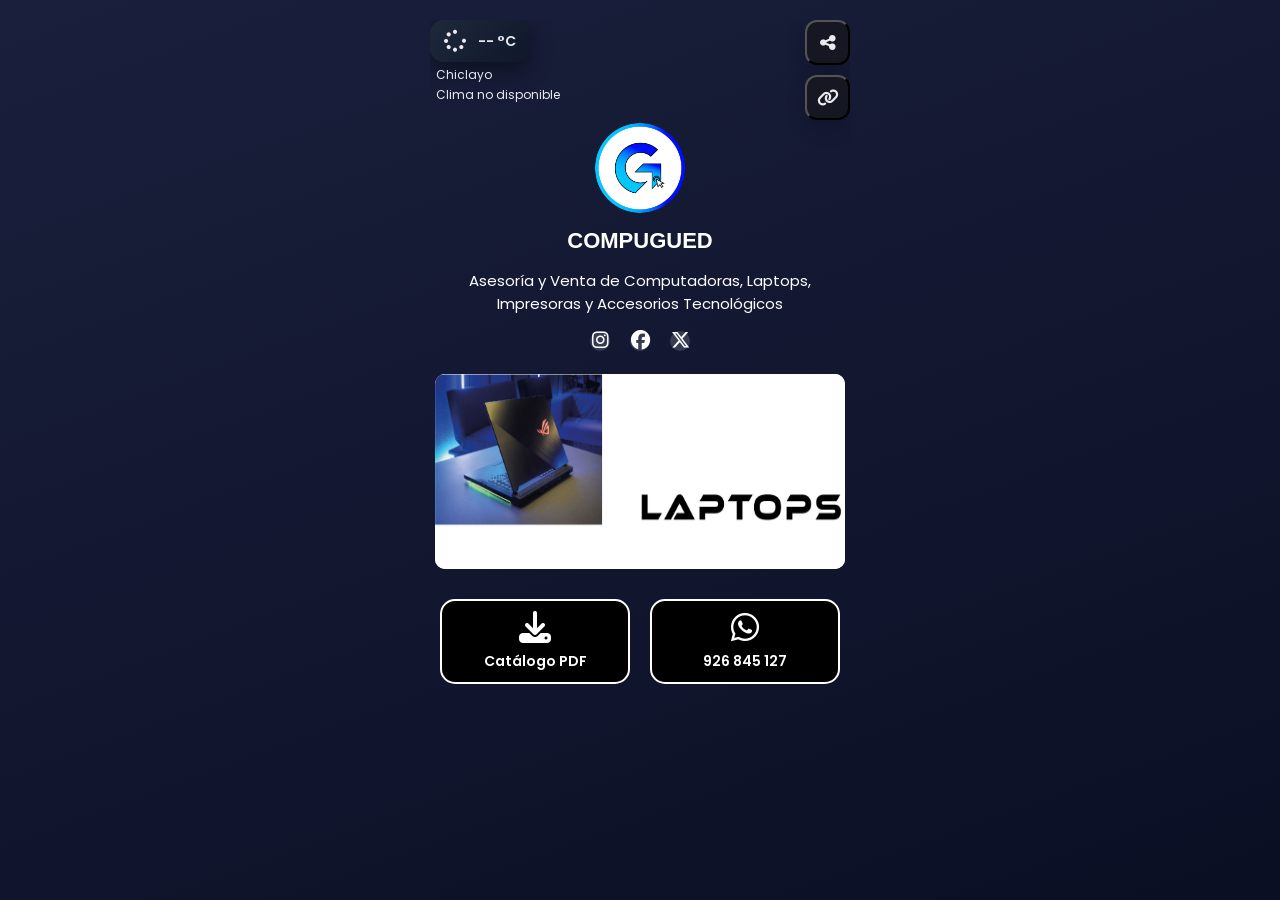
==== index.html @ 6c6f963f "sfsdf ssdf" ====
<!DOCTYPE html>

<html lang="es">

<head>
<meta charset="UTF-8">
<meta name="viewport" content="width=device-width, initial-scale=1.0">
<title>COMPUGUED | Tecnología</title>

  <!-- Fonts & Icons -->
  <link rel="preconnect" href="https://fonts.googleapis.com">
  <link rel="preconnect" href="https://fonts.gstatic.com" crossorigin>
  <link href="https://fonts.googleapis.com/css2?family=Poppins:wght@300;400;500;600;700&display=swap" rel="stylesheet">
  <link rel="stylesheet" href="https://cdnjs.cloudflare.com/ajax/libs/font-awesome/6.5.0/css/all.min.css"/>
  <link rel="stylesheet" href="css/style.css">

</head>


<body>

<!--ESTILO CELULAR -->  
<div class="phone">

<!--WIDGET CLIMA -->  
  <div class="top-bar">
    <div class="weather-wrap">
      <div class="weather" id="weather">
        <i class="fas fa-spinner fa-spin"></i>
        <div class="info">
          <span class="temp">--°C</span>
        </div>
      </div>
      <div class="city">Chiclayo</div>
    <div class="weather-text" id="weatherText">---</div>

    </div>

    <!--COMPARTIR BOTON -->  
<div class="share-buttons">
  <button class="icon-btn" onclick="sharePage()">
    <i class="fa-sharp fa-solid fa-share-nodes"></i>
  </button>

  <button class="icon-btn" onclick="sharePage()">
    <i class="fa-solid fa-link"></i>
  </button>
</div>
    

  </div>
<!--FIN WIDGET CLIMA -->  

<div class="header">
    <img src="img/logo/logofondoazul.png" class="avatar">
    <h1 class="titulo-principal">COMPUGUED</h1>
    <p>Asesoría y Venta de Computadoras, Laptops, Impresoras y Accesorios Tecnológicos</p>

<!-- REDES SOCIALES -->
    <div class="social">
        <i class="fa-brands fa-instagram"></i>        
        <i class="fa-brands fa-facebook"></i>
        <i class="fa-brands fa-x-twitter"></i>
    </div>
</div>
<!-- FIN REDES SOCIALES -->

<div class="container">
  <!-- SLIDER -->
  <div class="slider">
    <button class="nav prev">&#10094;</button>

    <div class="slider-window">
      <div class="slider-track">
        <img src="img/slider/1.jpg">
        <img src="img/slider/2.jpg">
        <img src="img/slider/3.jpg">
        <img src="img/slider/4.jpg">
        <img src="img/slider/5.jpg">
        
      </div>
    </div>

    <button class="nav next">&#10095;</button>
  </div>

</div>





<!-- DOBLE BOTON PDF + WTZ -->
<div class="actions">
    <a href="catalogo.pdf" class="action btn">
    <i class="fa-solid fa-download"></i>
    <span>Catálogo PDF</span>
    </a>

    <a href="https://wa.me/51982846127" class="action">
   <i class="fa-brands fa-whatsapp"></i>
    <span>926 845 127</span>
    </a>
</div>
<!-- DOBLE BOTON PDF + WTZ -->
<!-- <footer>
    📌 7 de enero 1299,  esquina Pedro Ruiz <br>
  </footer> -->
</div>
<!--FIN ESTILO CELULAR -->

 


<!-- ENLACE JS -->
<script src="js/app.js"></script>
<!-- FIN ENLACE JS -->

</body>
</html>
---- css/style.css ----
:root{
      --bg:#0e0f13;
      --card:rgba(22,24,33,.9);
      --text:#eaeaf0;
      --muted:#9ca3af;
      --primary:#25d366;
      --accent:#4f46e5;
    }

*{
    box-sizing:border-box;
    font-family:'Poppins',sans-serif;
}

body{
    margin:0;
    background:linear-gradient(160deg,#1a1f3c,#0b0f24);
    display:flex;
    justify-content:center;
    padding:20px;
    color:var(--text);

    /* control fondo imagen; */
    /* background-image: url("../img/fondo/f4.jpg"); */
    background-size: cover;
    background-position: center;
    background-repeat: no-repeat;
    background-attachment: fixed;
    /* FIN control fondo imagen; */
}

.phone{ /*toda la estructura*/
    width:100%;
    max-width:380px;
    /* background:#15c40f; color fondo verde*/
    /* border-radius:35px; */
    overflow:hidden;
    /* box-shadow:0 30px 70px rgba(187, 184, 184, 0.45); */
     /*color sombra borde*/
     /* background-color: rgb(228, 61, 219); */
}

/* ===== HEADER ===== */
.header{
    /* background:linear-gradient(135deg,#2b2f77,#ffa963); 2 colores fondo encabezado phone  */
    /* padding:30px 20px 80px; Clave para responsiva */
    padding: 2px;
    text-align:center;
    color:#ffffff;
}

.avatar{ /*Control Logo*/
    width:90px;
    height:90px;
    border-radius:50%;
    /* border:4px solid #fff; */
    border: none;
    object-fit: cover;
}

.header h1{ /*Texto COMPUGUED*/
    margin:8px 0 4px;
    font-size: 22px;
}

.header p{ /*Descripcion Breve*/
    font-size: 15px;
    /* font-weight: bold; */
    /* opacity:.9; */
}


.titulo-principal {
  font-family: 'Michroma', sans-serif;
}

/* FIN HEADER ===== */

/* ===== SOCIAL ===== */
.social{ /*Control bloque Redes sociales*/
    display:flex;
    justify-content:center;
    gap:20px;
    margin: 1rem;
}

.social i{
    width:20px;
    height:20px;
    border-radius:50%;
    background:rgba(255,255,255,.15); 
    display:flex;
    align-items:center;
    justify-content:center;
    transition:.3s;
    font-size: 1.2rem;
    cursor:pointer;
}

.social i:hover{
    transform:translateY(-3px);
    background:rgba(255,255,255,.3);
}

/* .social svg{
    width:25px;
    fill:#fff;
} */
/* FIN SOCIAL ===== */

/* 2 BOTONES ACTIONS  ===== */
.actions{
    display:grid;
    grid-template-columns:1fr 1fr;
    gap:20px;
    padding:25px 10px 30px;
}

.action{
    background:rgb(0, 0, 0);
    color:#fff;
    text-decoration:none;
    border-radius:15px;
    padding:10px 20px;
    text-align:center;
    font-size:15px;
    font-weight:600;
    transition:.25s;
    border: 2px solid #ffffff; /* grosor | estilo | color */
}

.action i{
  font-size: 2rem;
  padding-bottom: 0.5rem;
}

.action:hover{
    /* background:#2563eb; */
    transform:translateY(-4px);
    box-shadow:0 12px 22px rgba(0,0,0,.25);
    
}
/* 
.action svg{
    width:26px;
    fill:#fff;
    margin-bottom:6px;
} */

.action span{
    display:block;
    font-size:14px;
    font-weight:600;
}


/* BOTON-VIBRACION */
.btn { 
    position: relative;
    text-decoration: none;
    color: #fff;
    transition: color 350ms ease-in-out, background-color 350ms ease-in-out;
    animation: bouncy 3s infinite linear;
}

@keyframes bouncy {
    0%, 40% { top: 0px; }
    43% { top: -15px; }
    46% { top: 0px; }
    48% { top: -7px; }
    50% { top: 0px; }
    100% { top: 0px; }
}
/* FIN BOTON-VIBRACION */


/* FIN ACTIONS ===== */


/* ===== RESPONSIVE ===== */
@media(min-width:768px){
    .phone{
        max-width:420px;
    }
}

@media(min-width:1600px){
    body{
        padding:40px;
    }
}


.container {
  max-width: 420px;
  margin: auto;
  padding: 5px;
  text-align: center;
}

/* SLIDER */
.slider {
  position: relative;
  margin-top: 0;
}

.slider-window {
  width: 100%;
  height: 195px;
  overflow: hidden;
  background: #fff;
  border-radius: 10px;
}

.slider-track {
  display: flex;
  transition: transform 0.4s ease;
}

.slider-track img {
  width: 100%;
  height: 250px;
  flex-shrink: 0;
}

/* FLECHAS */
.nav {
  position: absolute;
  top: 50%;
  transform: translateY(-50%);
  background: none;
  border: none;
  font-size: 30px;
  color: transparent;
  cursor: pointer;
}

.prev { left: -5px; }
.next { right: -5px; }










    /* TOP BAR */
    .top-bar{
      display:flex;
      justify-content:space-between;
      align-items:flex-start;
      margin-bottom:1px;
    }

    /* WEATHER */
    .weather-wrap{
      display:flex;
      flex-direction:column;
      align-items:flex-start;
    }

    .weather{
      display:flex;
      align-items:center;
      gap:12px;
      background:linear-gradient(135deg,#1e293b,#0f172a);
      padding:10px 14px;
      border-radius:14px;
      box-shadow:0 8px 22px rgba(0,0,0,.4);
      animation:float 3s ease-in-out infinite;
      font-size:14px;
    }

    .weather i{
      font-size:22px;
    }

    .weather .temp{
      font-weight:600;
    }

    .city{
      margin-top:4px;
      font-size:12px;
      color:var(--text);
      padding-left:6px;
    }

    @keyframes float{
      0%,100%{transform:translateY(0)}
      50%{transform:translateY(-3px)}
    }

    .icon-btn{
      background:var(--card);
      border-radius: 1rem;
      color:var(--text);
      width:45px;
      height:45px;
      border-radius:12px;
      cursor:pointer;
      display:flex;
      align-items:center;
      justify-content:center;
      box-shadow:0 8px 20px rgba(0,0,0,.2);
    }

  .icon-btn i{
      font-size: 1.1rem;
    }


    /* WEATHER TEXT */
.weather-text{
  font-size:12px;
  color:var(--text);
  padding-left:6px;
  margin-top:2px;
}

/* ANIMATIONS */
.sunny{
  animation:pulse 2.5s ease-in-out infinite;
}

.cloudy{
  animation:float 4s ease-in-out infinite;
}

.rainy{
  animation:rainMove 1.2s ease-in-out infinite;
}

@keyframes pulse{
  0%,100%{transform:scale(1)}
  50%{transform:scale(1.04)}
}

@keyframes rainMove{
  0%,100%{transform:translateY(0)}
  50%{transform:translateY(3px)}
}


    footer{
      text-align:center;
      font-size:17px;
      color:var(--text);
      line-height:1.6;
    }



    .share-buttons{
  display:flex;
  flex-direction:column;
  gap:10px; /* separación entre botones */
}
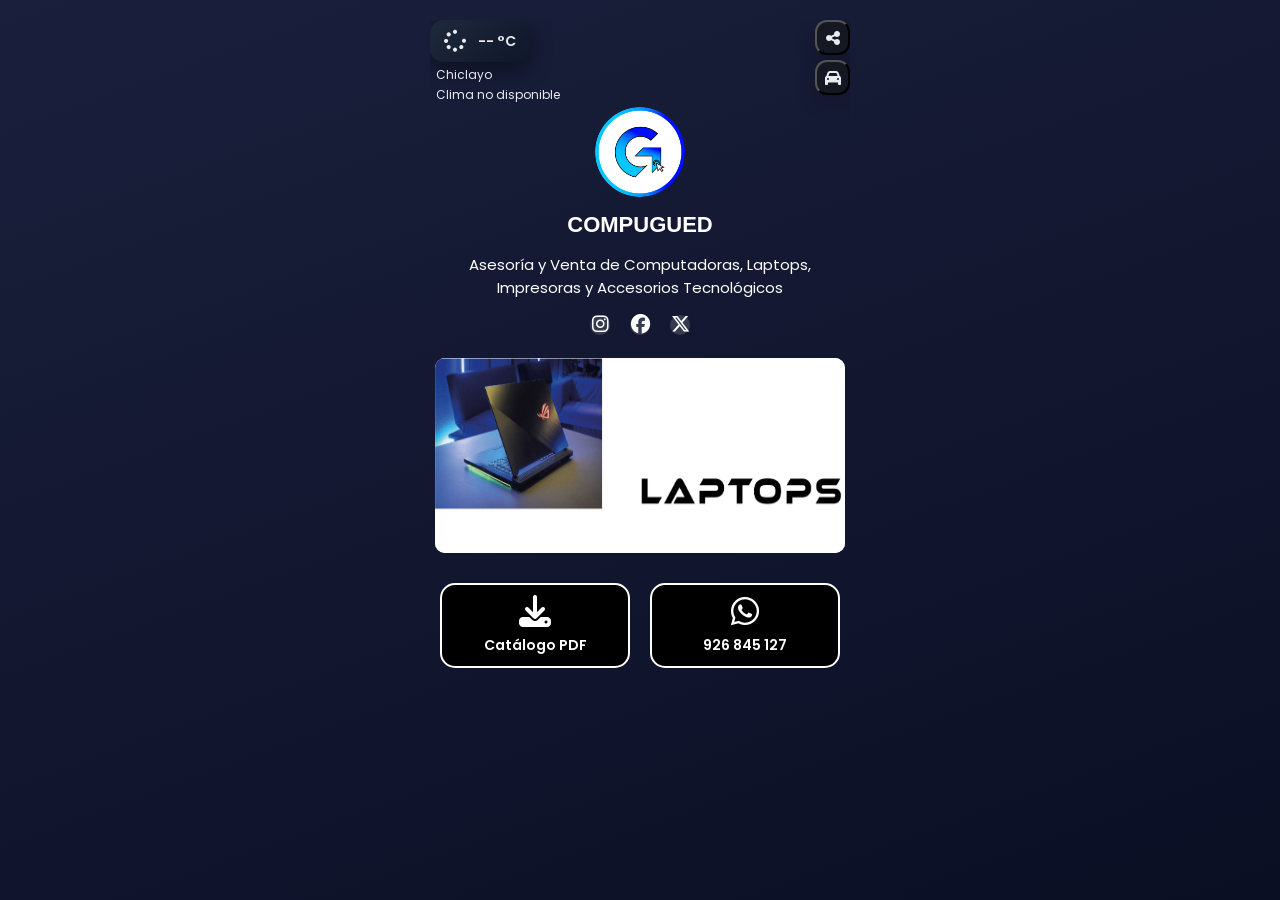
==== commit dcfaf6e9: "ssdf sdfsd" ====
--- a/index.html
+++ b/index.html
@@ -43,7 +43,7 @@
   </button>
 
   <button class="icon-btn" onclick="sharePage()">
-    <i class="fa-solid fa-link"></i>
+    <i class="fa-solid fa-car"></i>
   </button>
 </div>
     
--- a/css/style.css
+++ b/css/style.css
@@ -298,8 +298,8 @@
       background:var(--card);
       border-radius: 1rem;
       color:var(--text);
-      width:45px;
-      height:45px;
+      width:35px;
+      height:35px;
       border-radius:12px;
       cursor:pointer;
       display:flex;
@@ -309,7 +309,7 @@
     }
 
   .icon-btn i{
-      font-size: 1.1rem;
+      font-size: 1rem;
     }
 
 
@@ -345,17 +345,17 @@
 }
 
 
-    footer{
+    /* footer{
       text-align:center;
       font-size:17px;
       color:var(--text);
       line-height:1.6;
-    }
+    } */
 
 
 
     .share-buttons{
   display:flex;
   flex-direction:column;
-  gap:10px; /* separación entre botones */
-}
+  gap:5px; /* separación entre botones */
+}
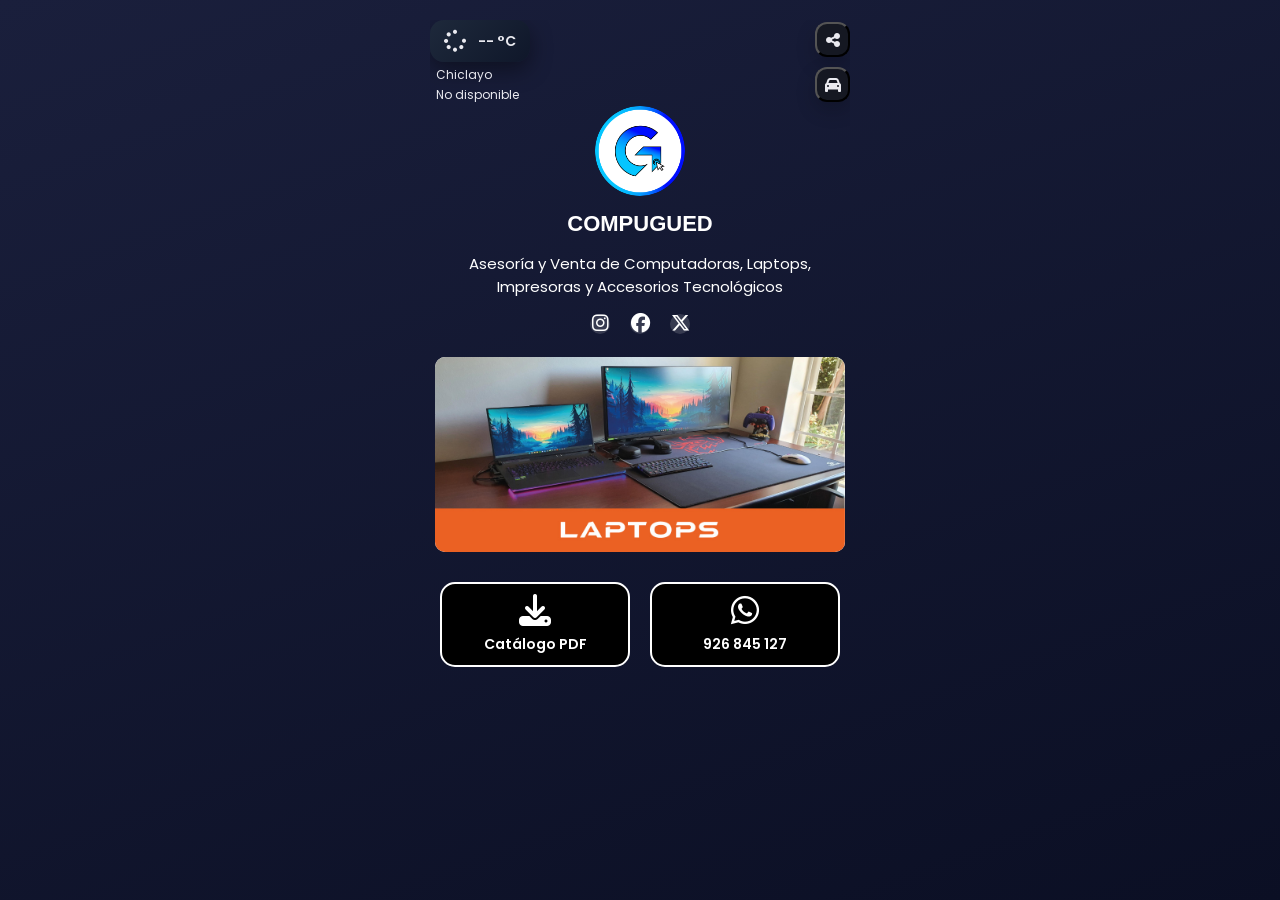
==== commit 1cf2fc44: "l l" ====
--- a/index.html
+++ b/index.html
@@ -42,7 +42,7 @@
     <i class="fa-sharp fa-solid fa-share-nodes"></i>
   </button>
 
-  <button class="icon-btn" onclick="sharePage()">
+  <button class="icon-btn carro" onclick="goToMap()">
     <i class="fa-solid fa-car"></i>
   </button>
 </div>
@@ -86,10 +86,6 @@
 
 </div>
 
-
-
-
-
 <!-- DOBLE BOTON PDF + WTZ -->
 <div class="actions">
     <a href="catalogo.pdf" class="action btn">
--- a/css/style.css
+++ b/css/style.css
@@ -248,14 +248,22 @@
 
 
     /* TOP BAR */
-    .top-bar{
+    /* .top-bar{
       display:flex;
       justify-content:space-between;
       align-items:flex-start;
       margin-bottom:1px;
-    }
-
-    /* WEATHER */
+    } */
+
+.top-bar{
+  display:flex;
+  justify-content:space-between;
+  align-items:center;
+}
+
+
+
+    /* CLIMA WEATHER */
     .weather-wrap{
       display:flex;
       flex-direction:column;
@@ -357,5 +365,19 @@
     .share-buttons{
   display:flex;
   flex-direction:column;
-  gap:5px; /* separación entre botones */
-}
+  gap:10px; /* separación entre botones */
+}
+
+
+
+
+/* TERMÓMETRO ANIMADO */
+.thermo {
+  animation: thermoPulse 1.8s infinite ease-in-out;
+}
+
+@keyframes thermoPulse {
+  0% { transform: scale(1); }
+  50% { transform: scale(1.15); }
+  100% { transform: scale(1); }
+}
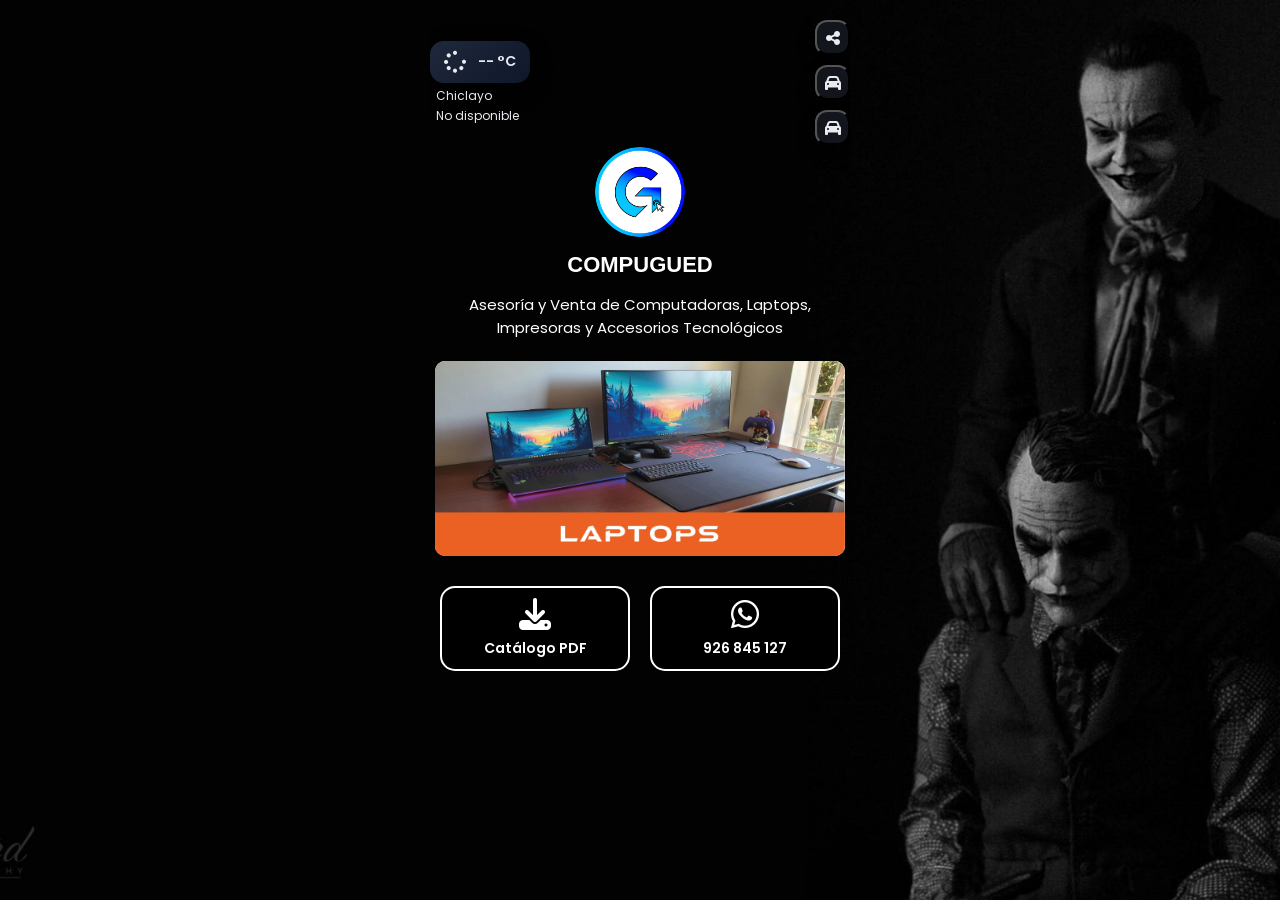
==== commit 6e4d945b: "eee eee" ====
--- a/index.html
+++ b/index.html
@@ -45,24 +45,30 @@
   <button class="icon-btn carro" onclick="goToMap()">
     <i class="fa-solid fa-car"></i>
   </button>
+  <button class="icon-btn carro" onclick="goToMap()">
+    <i class="fa-solid fa-car"></i>
+  </button>
+
 </div>
     
 
   </div>
 <!--FIN WIDGET CLIMA -->  
 
+<!-- LOGO -->
 <div class="header">
     <img src="img/logo/logofondoazul.png" class="avatar">
     <h1 class="titulo-principal">COMPUGUED</h1>
     <p>Asesoría y Venta de Computadoras, Laptops, Impresoras y Accesorios Tecnológicos</p>
 
 <!-- REDES SOCIALES -->
-    <div class="social">
+    <!-- <div class="social">
         <i class="fa-brands fa-instagram"></i>        
         <i class="fa-brands fa-facebook"></i>
         <i class="fa-brands fa-x-twitter"></i>
-    </div>
+    </div> -->
 </div>
+<!-- FIN LOGO -->
 <!-- FIN REDES SOCIALES -->
 
 <div class="container">
--- a/css/style.css
+++ b/css/style.css
@@ -21,7 +21,7 @@
     color:var(--text);
 
     /* control fondo imagen; */
-    /* background-image: url("../img/fondo/f4.jpg"); */
+    background-image: url("../img/fondo/joker.jpg");
     background-size: cover;
     background-position: center;
     background-repeat: no-repeat;
@@ -381,3 +381,21 @@
   50% { transform: scale(1.15); }
   100% { transform: scale(1); }
 }
+
+
+
+
+/* css para mapa.html */
+.avatar{ /*Control Logo*/
+    width:90px;
+    height:90px;
+    border-radius:50%;
+    /* border:4px solid #fff; */
+    border: none;
+    object-fit: cover;
+}
+
+.header h1{ /*Texto COMPUGUED*/
+    margin:8px 0 4px;
+    font-size: 22px;
+}
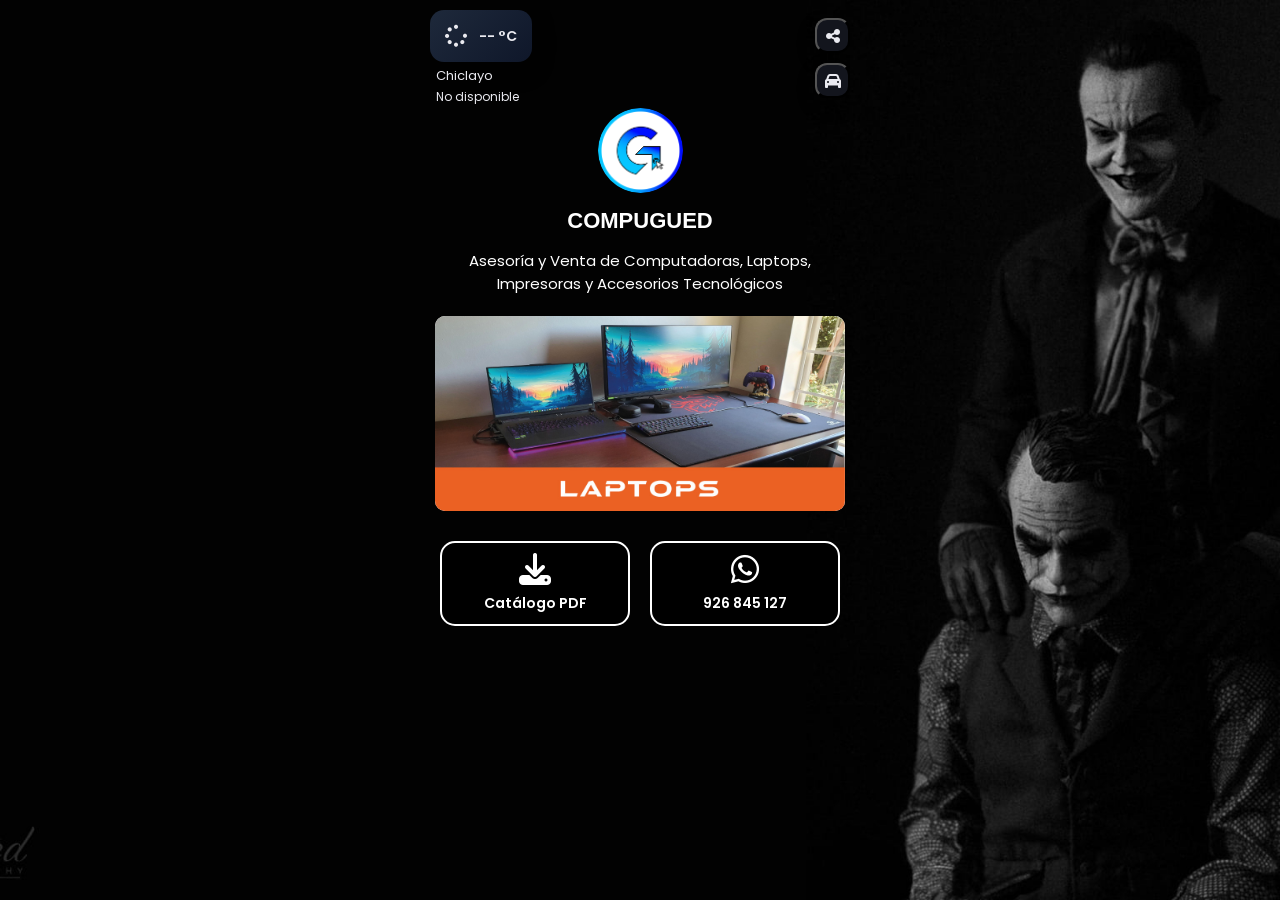
==== commit 22aa624e: "ss ss" ====
--- a/index.html
+++ b/index.html
@@ -45,9 +45,6 @@
   <button class="icon-btn carro" onclick="goToMap()">
     <i class="fa-solid fa-car"></i>
   </button>
-  <button class="icon-btn carro" onclick="goToMap()">
-    <i class="fa-solid fa-car"></i>
-  </button>
 
 </div>
     
@@ -83,7 +80,7 @@
         <img src="img/slider/3.jpg">
         <img src="img/slider/4.jpg">
         <img src="img/slider/5.jpg">
-        
+        <img src="img/slider/6.jpg">
       </div>
     </div>
 
--- a/css/style.css
+++ b/css/style.css
@@ -17,7 +17,7 @@
     background:linear-gradient(160deg,#1a1f3c,#0b0f24);
     display:flex;
     justify-content:center;
-    padding:20px;
+    padding:10px;
     color:var(--text);
 
     /* control fondo imagen; */
@@ -44,7 +44,8 @@
 .header{
     /* background:linear-gradient(135deg,#2b2f77,#ffa963); 2 colores fondo encabezado phone  */
     /* padding:30px 20px 80px; Clave para responsiva */
-    padding: 2px;
+    padding: 1px;
+    margin-top: 1px;
     text-align:center;
     color:#ffffff;
 }
@@ -275,7 +276,7 @@
       align-items:center;
       gap:12px;
       background:linear-gradient(135deg,#1e293b,#0f172a);
-      padding:10px 14px;
+      padding:15px 15px;
       border-radius:14px;
       box-shadow:0 8px 22px rgba(0,0,0,.4);
       animation:float 3s ease-in-out infinite;
@@ -292,7 +293,7 @@
 
     .city{
       margin-top:4px;
-      font-size:12px;
+      font-size:13px;
       color:var(--text);
       padding-left:6px;
     }
@@ -369,8 +370,6 @@
 }
 
 
-
-
 /* TERMÓMETRO ANIMADO */
 .thermo {
   animation: thermoPulse 1.8s infinite ease-in-out;
@@ -387,8 +386,8 @@
 
 /* css para mapa.html */
 .avatar{ /*Control Logo*/
-    width:90px;
-    height:90px;
+    width:85px;
+    height:85px;
     border-radius:50%;
     /* border:4px solid #fff; */
     border: none;
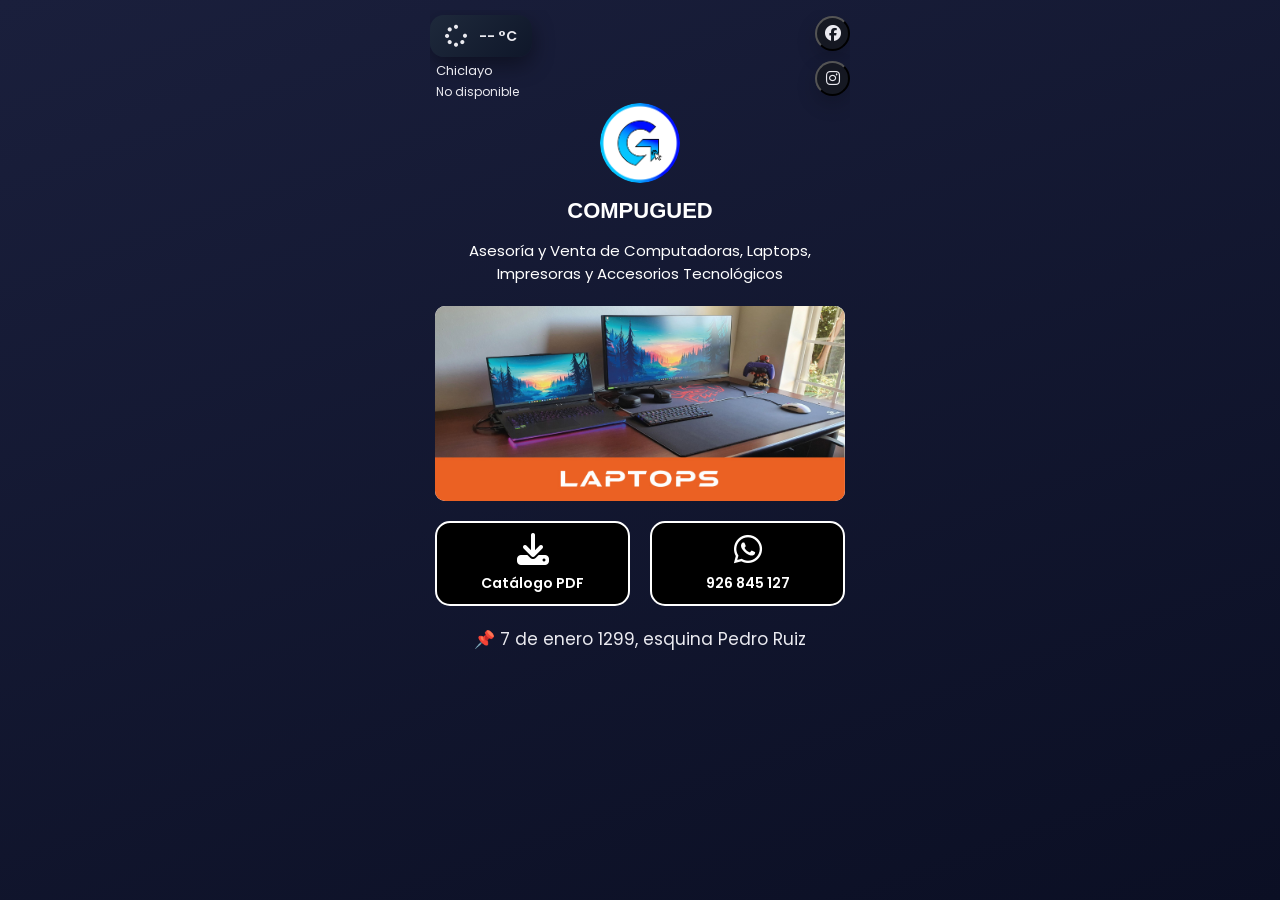
==== commit 65957b51: "DSDSD SDSD" ====
--- a/index.html
+++ b/index.html
@@ -36,18 +36,16 @@
 
     </div>
 
-    <!--COMPARTIR BOTON -->  
+    <!--BOTONES R. SOCIALES -->  
 <div class="share-buttons">
-  <button class="icon-btn" onclick="sharePage()">
-    <i class="fa-sharp fa-solid fa-share-nodes"></i>
+  <button class="icon-btn carro" onclick="goToMap()">
+    <i class="fa-brands fa-facebook"></i>
   </button>
-
-  <button class="icon-btn carro" onclick="goToMap()">
-    <i class="fa-solid fa-car"></i>
+  <button class="icon-btn" onclick="goToMap()">
+<i class="fa-brands fa-instagram"></i>   
   </button>
-
 </div>
-    
+<!--FIN BOTONES R. SOCIALES -->  
 
   </div>
 <!--FIN WIDGET CLIMA -->  
@@ -57,16 +55,8 @@
     <img src="img/logo/logofondoazul.png" class="avatar">
     <h1 class="titulo-principal">COMPUGUED</h1>
     <p>Asesoría y Venta de Computadoras, Laptops, Impresoras y Accesorios Tecnológicos</p>
+</div>
 
-<!-- REDES SOCIALES -->
-    <!-- <div class="social">
-        <i class="fa-brands fa-instagram"></i>        
-        <i class="fa-brands fa-facebook"></i>
-        <i class="fa-brands fa-x-twitter"></i>
-    </div> -->
-</div>
-<!-- FIN LOGO -->
-<!-- FIN REDES SOCIALES -->
 
 <div class="container">
   <!-- SLIDER -->
@@ -80,7 +70,7 @@
         <img src="img/slider/3.jpg">
         <img src="img/slider/4.jpg">
         <img src="img/slider/5.jpg">
-        <img src="img/slider/6.jpg">
+        
       </div>
     </div>
 
@@ -102,9 +92,7 @@
     </a>
 </div>
 <!-- DOBLE BOTON PDF + WTZ -->
-<!-- <footer>
-    📌 7 de enero 1299,  esquina Pedro Ruiz <br>
-  </footer> -->
+<footer>📌 7 de enero 1299,  esquina Pedro Ruiz</footer>
 </div>
 <!--FIN ESTILO CELULAR -->
 
--- a/css/style.css
+++ b/css/style.css
@@ -19,9 +19,6 @@
     justify-content:center;
     padding:10px;
     color:var(--text);
-
-    /* control fondo imagen; */
-    background-image: url("../img/fondo/joker.jpg");
     background-size: cover;
     background-position: center;
     background-repeat: no-repeat;
@@ -31,7 +28,7 @@
 
 .phone{ /*toda la estructura*/
     width:100%;
-    max-width:380px;
+    max-width:420px;
     /* background:#15c40f; color fondo verde*/
     /* border-radius:35px; */
     overflow:hidden;
@@ -51,8 +48,8 @@
 }
 
 .avatar{ /*Control Logo*/
-    width:90px;
-    height:90px;
+    width:80px;
+    height:80px;
     border-radius:50%;
     /* border:4px solid #fff; */
     border: none;
@@ -70,51 +67,17 @@
     /* opacity:.9; */
 }
 
-
 .titulo-principal {
   font-family: 'Michroma', sans-serif;
 }
-
 /* FIN HEADER ===== */
-
-/* ===== SOCIAL ===== */
-.social{ /*Control bloque Redes sociales*/
-    display:flex;
-    justify-content:center;
-    gap:20px;
-    margin: 1rem;
-}
-
-.social i{
-    width:20px;
-    height:20px;
-    border-radius:50%;
-    background:rgba(255,255,255,.15); 
-    display:flex;
-    align-items:center;
-    justify-content:center;
-    transition:.3s;
-    font-size: 1.2rem;
-    cursor:pointer;
-}
-
-.social i:hover{
-    transform:translateY(-3px);
-    background:rgba(255,255,255,.3);
-}
-
-/* .social svg{
-    width:25px;
-    fill:#fff;
-} */
-/* FIN SOCIAL ===== */
 
 /* 2 BOTONES ACTIONS  ===== */
 .actions{
     display:grid;
     grid-template-columns:1fr 1fr;
     gap:20px;
-    padding:25px 10px 30px;
+    padding:15px 5px 20px;
 }
 
 .action{
@@ -141,19 +104,11 @@
     box-shadow:0 12px 22px rgba(0,0,0,.25);
     
 }
-/* 
-.action svg{
-    width:26px;
-    fill:#fff;
-    margin-bottom:6px;
-} */
-
 .action span{
     display:block;
     font-size:14px;
     font-weight:600;
 }
-
 
 /* BOTON-VIBRACION */
 .btn { 
@@ -188,8 +143,14 @@
 @media(min-width:1600px){
     body{
         padding:40px;
-    }
-}
+        background-image: url("../img/fondo/joker.jpg"); 
+        background-size: cover;
+    background-position: center;
+    background-repeat: no-repeat;
+    background-attachment: fixed;
+    }
+}
+/* ===== FIN RESPONSIVE ===== */
 
 
 .container {
@@ -269,6 +230,7 @@
       display:flex;
       flex-direction:column;
       align-items:flex-start;
+      padding-top: 5px;
     }
 
     .weather{
@@ -276,7 +238,7 @@
       align-items:center;
       gap:12px;
       background:linear-gradient(135deg,#1e293b,#0f172a);
-      padding:15px 15px;
+      padding:10px 15px;
       border-radius:14px;
       box-shadow:0 8px 22px rgba(0,0,0,.4);
       animation:float 3s ease-in-out infinite;
@@ -309,18 +271,24 @@
       color:var(--text);
       width:35px;
       height:35px;
-      border-radius:12px;
-      cursor:pointer;
+      border-radius:50%;
       display:flex;
       align-items:center;
       justify-content:center;
       box-shadow:0 8px 20px rgba(0,0,0,.2);
+      transition:.3s;
+      
     }
 
   .icon-btn i{
       font-size: 1rem;
     }
 
+      .icon-btn:hover{
+          transform:translateY(-3px);
+          cursor: pointer;
+    
+    }
 
     /* WEATHER TEXT */
 .weather-text{
@@ -354,12 +322,12 @@
 }
 
 
-    /* footer{
+footer{
       text-align:center;
       font-size:17px;
       color:var(--text);
       line-height:1.6;
-    } */
+    } 
 
 
 
@@ -381,20 +349,3 @@
   100% { transform: scale(1); }
 }
 
-
-
-
-/* css para mapa.html */
-.avatar{ /*Control Logo*/
-    width:85px;
-    height:85px;
-    border-radius:50%;
-    /* border:4px solid #fff; */
-    border: none;
-    object-fit: cover;
-}
-
-.header h1{ /*Texto COMPUGUED*/
-    margin:8px 0 4px;
-    font-size: 22px;
-}
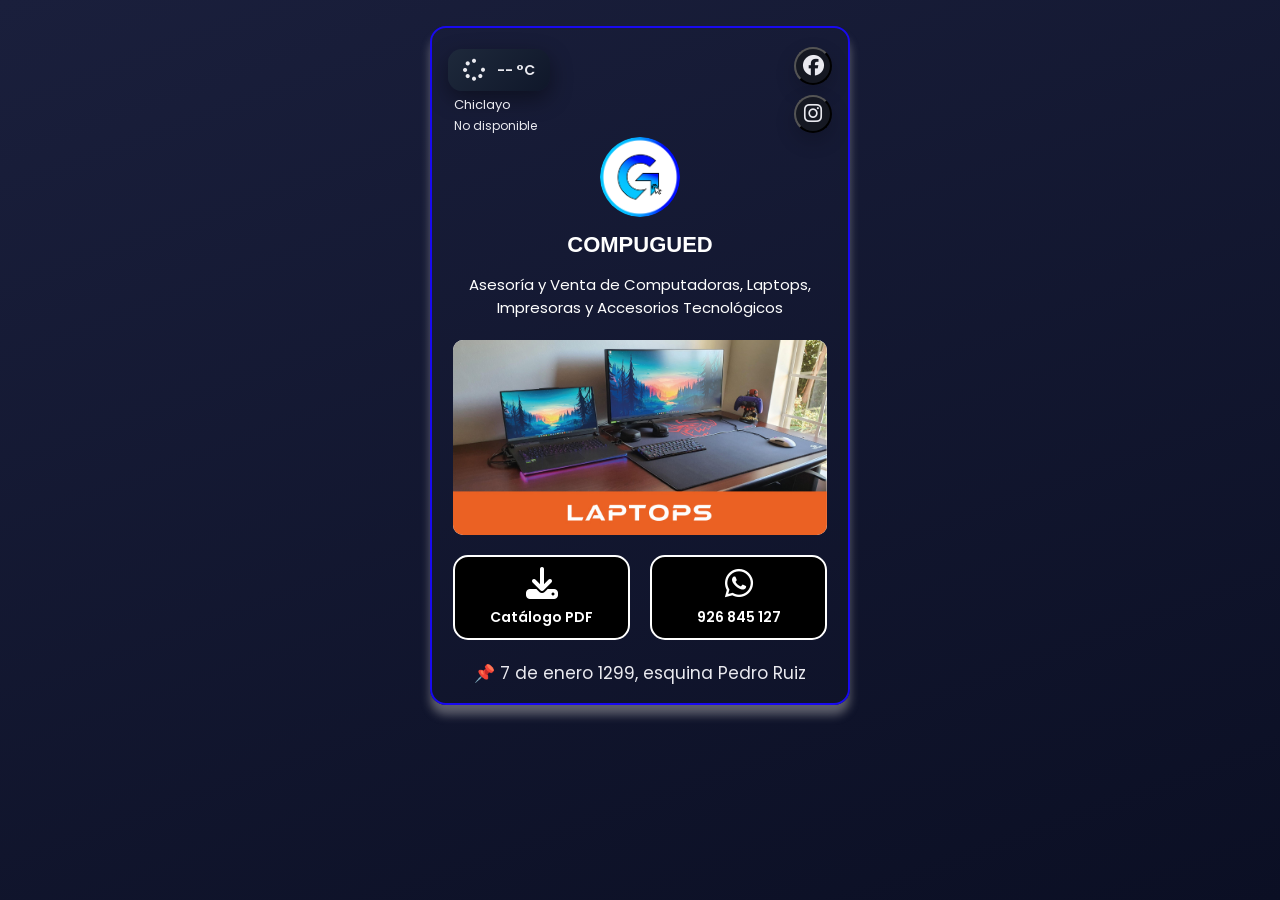
==== commit fb25080e: "ee eee" ====
--- a/index.html
+++ b/index.html
@@ -3,25 +3,22 @@
 <html lang="es">
 
 <head>
-<meta charset="UTF-8">
-<meta name="viewport" content="width=device-width, initial-scale=1.0">
-<title>COMPUGUED | Tecnología</title>
-
+  <meta charset="UTF-8">
+  <meta name="viewport" content="width=device-width, initial-scale=1.0">
+  <title>COMPUGUED | Tecnología</title>
   <!-- Fonts & Icons -->
   <link rel="preconnect" href="https://fonts.googleapis.com">
   <link rel="preconnect" href="https://fonts.gstatic.com" crossorigin>
   <link href="https://fonts.googleapis.com/css2?family=Poppins:wght@300;400;500;600;700&display=swap" rel="stylesheet">
   <link rel="stylesheet" href="https://cdnjs.cloudflare.com/ajax/libs/font-awesome/6.5.0/css/all.min.css"/>
   <link rel="stylesheet" href="css/style.css">
-
 </head>
 
 
 <body>
-
 <!--ESTILO CELULAR -->  
 <div class="phone">
-
+  <div class="contorno">
 <!--WIDGET CLIMA -->  
   <div class="top-bar">
     <div class="weather-wrap">
@@ -33,7 +30,6 @@
       </div>
       <div class="city">Chiclayo</div>
     <div class="weather-text" id="weatherText">---</div>
-
     </div>
 
     <!--BOTONES R. SOCIALES -->  
@@ -86,7 +82,7 @@
     <span>Catálogo PDF</span>
     </a>
 
-    <a href="https://wa.me/51982846127" class="action">
+    <a href="https://wa.me/51926845127" class="action">
    <i class="fa-brands fa-whatsapp"></i>
     <span>926 845 127</span>
     </a>
@@ -94,10 +90,8 @@
 <!-- DOBLE BOTON PDF + WTZ -->
 <footer>📌 7 de enero 1299,  esquina Pedro Ruiz</footer>
 </div>
+</div>
 <!--FIN ESTILO CELULAR -->
-
- 
-
 
 <!-- ENLACE JS -->
 <script src="js/app.js"></script>
--- a/css/style.css
+++ b/css/style.css
@@ -29,13 +29,23 @@
 .phone{ /*toda la estructura*/
     width:100%;
     max-width:420px;
-    /* background:#15c40f; color fondo verde*/
-    /* border-radius:35px; */
+    border-radius:1rem;
     overflow:hidden;
-    /* box-shadow:0 30px 70px rgba(187, 184, 184, 0.45); */
-     /*color sombra borde*/
-     /* background-color: rgb(228, 61, 219); */
-}
+    box-shadow:0 10px 10px rgba(187, 184, 184, 0.45);
+    margin: 1rem;
+    border: 2px solid #190af0; /* grosor | estilo | color */
+     
+}
+
+.contorno{ 
+    width:100%;
+    max-width:420px;
+    border-radius:1rem;
+    overflow:hidden;
+    /* background-color: rgb(14, 168, 143); */
+    padding: 1rem;
+}
+
 
 /* ===== HEADER ===== */
 .header{
@@ -163,7 +173,7 @@
 /* SLIDER */
 .slider {
   position: relative;
-  margin-top: 0;
+  
 }
 
 .slider-window {
@@ -269,8 +279,8 @@
       background:var(--card);
       border-radius: 1rem;
       color:var(--text);
-      width:35px;
-      height:35px;
+      width:38px;
+      height:38px;
       border-radius:50%;
       display:flex;
       align-items:center;
@@ -281,7 +291,7 @@
     }
 
   .icon-btn i{
-      font-size: 1rem;
+      font-size: 1.3rem;
     }
 
       .icon-btn:hover{
@@ -299,7 +309,7 @@
 }
 
 /* ANIMATIONS */
-.sunny{
+/* .sunny{
   animation:pulse 2.5s ease-in-out infinite;
 }
 
@@ -319,7 +329,7 @@
 @keyframes rainMove{
   0%,100%{transform:translateY(0)}
   50%{transform:translateY(3px)}
-}
+} */
 
 
 footer{
